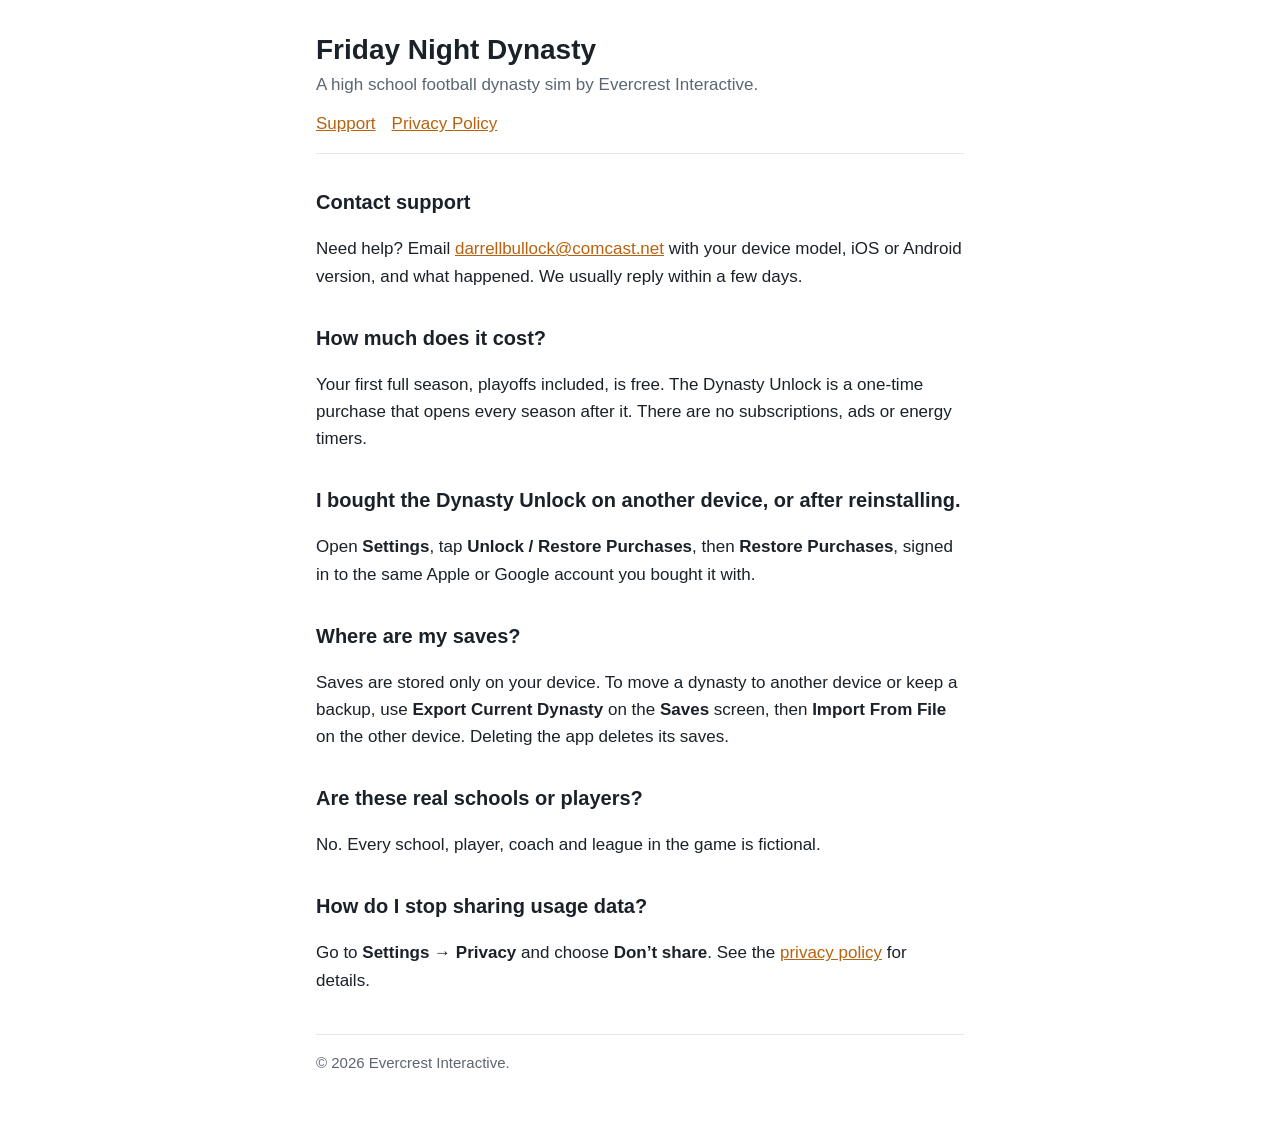
==== index.html @ 6a614f3d "Add support page and privacy policy for Friday Night Dynasty Co-Authored-By: Claude Opus 5.5 <norepl" ====
<!doctype html>
<html lang="en">
<head>
  <meta charset="utf-8">
  <meta name="viewport" content="width=device-width, initial-scale=1">
  <title>Friday Night Dynasty Support</title>
  <link rel="stylesheet" href="style.css">
</head>
<body>
<main>
  <header>
    <h1>Friday Night Dynasty</h1>
    <p>A high school football dynasty sim by Evercrest Interactive.</p>
    <nav><a href="index.html">Support</a><a href="privacy.html">Privacy Policy</a></nav>
  </header>

  <h2>Contact support</h2>
  <p>Need help? Email <a href="mailto:darrellbullock@comcast.net">darrellbullock@comcast.net</a> with your device model, iOS or Android version, and what happened. We usually reply within a few days.</p>

  <h2>How much does it cost?</h2>
  <p>Your first full season, playoffs included, is free. The Dynasty Unlock is a one-time purchase that opens every season after it. There are no subscriptions, ads or energy timers.</p>

  <h2>I bought the Dynasty Unlock on another device, or after reinstalling.</h2>
  <p>Open <strong>Settings</strong>, tap <strong>Unlock / Restore Purchases</strong>, then <strong>Restore Purchases</strong>, signed in to the same Apple or Google account you bought it with.</p>

  <h2>Where are my saves?</h2>
  <p>Saves are stored only on your device. To move a dynasty to another device or keep a backup, use <strong>Export Current Dynasty</strong> on the <strong>Saves</strong> screen, then <strong>Import From File</strong> on the other device. Deleting the app deletes its saves.</p>

  <h2>Are these real schools or players?</h2>
  <p>No. Every school, player, coach and league in the game is fictional.</p>

  <h2>How do I stop sharing usage data?</h2>
  <p>Go to <strong>Settings → Privacy</strong> and choose <strong>Don’t share</strong>. See the <a href="privacy.html">privacy policy</a> for details.</p>

  <footer>© 2026 Evercrest Interactive.</footer>
</main>
</body>
</html>
---- style.css ----
:root {
  --bg: #ffffff;
  --text: #1a2129;
  --muted: #5b6672;
  --accent: #b8620f;
  --rule: #e3e6ea;
}
@media (prefers-color-scheme: dark) {
  :root {
    --bg: #101820;
    --text: #eef1f4;
    --muted: #9aa5b1;
    --accent: #f5a524;
    --rule: #2a3440;
  }
}
* { box-sizing: border-box; }
body {
  margin: 0;
  background: var(--bg);
  color: var(--text);
  font: 17px/1.6 -apple-system, BlinkMacSystemFont, "Segoe UI", Roboto, Helvetica, Arial, sans-serif;
}
main { max-width: 680px; margin: 0 auto; padding: 32px 16px 64px; }
header { border-bottom: 1px solid var(--rule); margin-bottom: 24px; padding-bottom: 16px; }
header p { margin: 4px 0 0; color: var(--muted); }
h1 { font-size: 28px; line-height: 1.25; margin: 0; }
h2 { font-size: 20px; margin: 32px 0 8px; }
a { color: var(--accent); }
.updated { color: var(--muted); font-style: italic; }
nav { display: flex; gap: 16px; margin-top: 12px; }
footer { border-top: 1px solid var(--rule); margin-top: 40px; padding-top: 16px; color: var(--muted); font-size: 15px; }
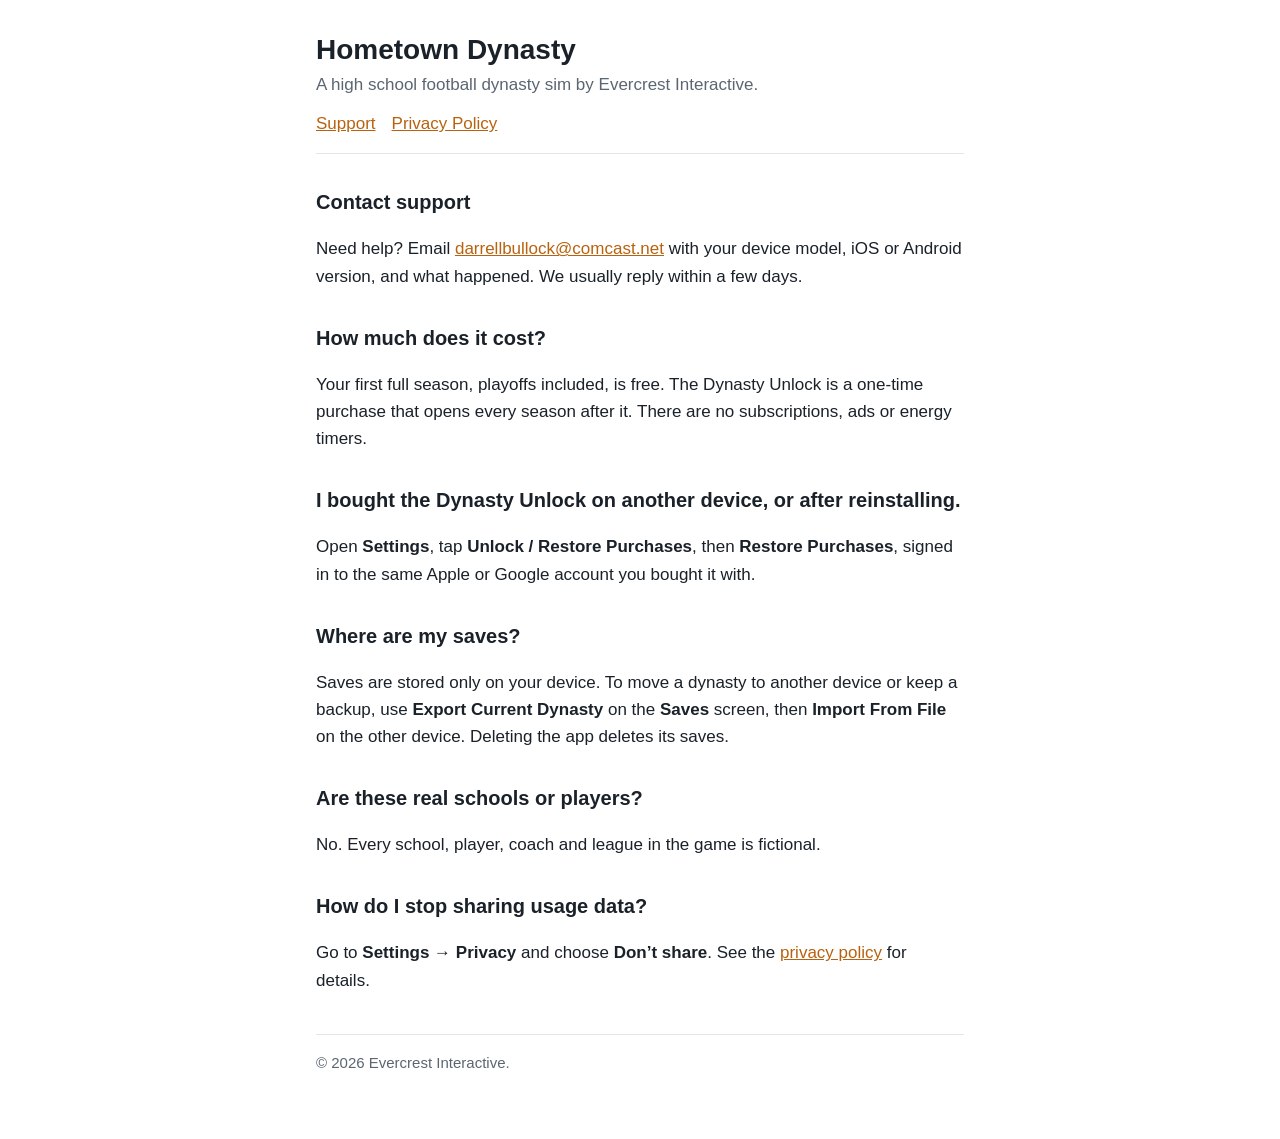
==== commit 2eb157f4: "Rename the game to Hometown Dynasty Co-Authored-By: Claude Opus 5.5 <noreply@anthropic.com>" ====
--- a/index.html
+++ b/index.html
@@ -3,13 +3,13 @@
 <head>
   <meta charset="utf-8">
   <meta name="viewport" content="width=device-width, initial-scale=1">
-  <title>Friday Night Dynasty Support</title>
+  <title>Hometown Dynasty Support</title>
   <link rel="stylesheet" href="style.css">
 </head>
 <body>
 <main>
   <header>
-    <h1>Friday Night Dynasty</h1>
+    <h1>Hometown Dynasty</h1>
     <p>A high school football dynasty sim by Evercrest Interactive.</p>
     <nav><a href="index.html">Support</a><a href="privacy.html">Privacy Policy</a></nav>
   </header>
